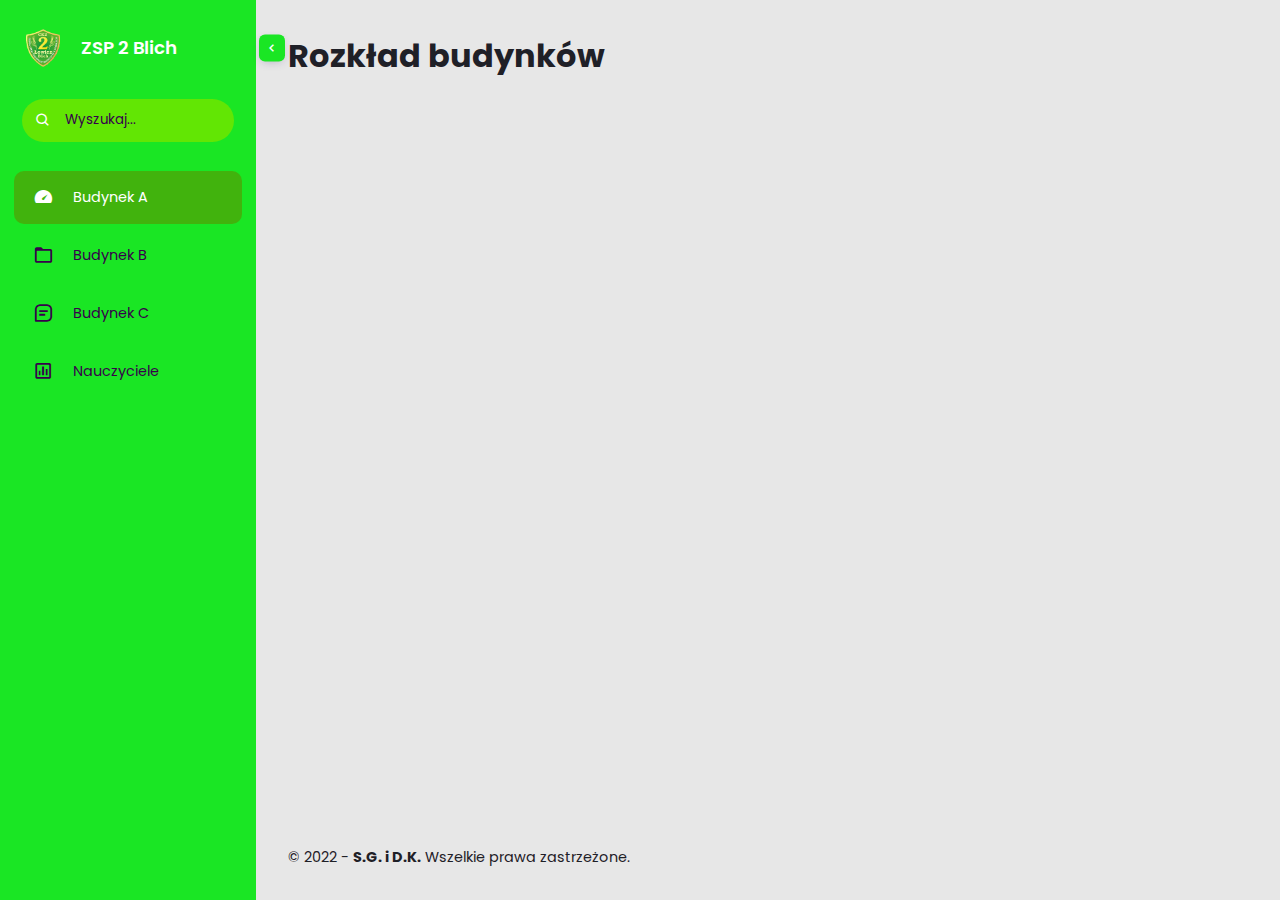
==== index.html @ dc931aff "Add files via upload" ====
<!DOCTYPE html>
<html lang="en">

<head>
  <meta charset="UTF-8">
  <meta http-equiv="X-UA-Compatible" content="IE=edge">
  <meta name="viewport" content="width=device-width, initial-scale=1.0">
  <link href='https://unpkg.com/boxicons@2.0.9/css/boxicons.min.css' rel='stylesheet'>
  <link rel="stylesheet" href="style.css">
</head>

<body>
  <nav>
    <div class="sidebar-top">
      <span class="shrink-btn">
        <i class='bx bx-chevron-left'></i>
      </span>
      <img src="logo.png" class="logo" alt="">
      <h3 class="hide">ZSP 2 Blich</h3>
    </div>

    <div class="search">
      <i class='bx bx-search'></i>
      <input type="text" class="hide" placeholder="Wyszukaj...">
    </div>

    <div class="sidebar-links">
      <ul>
        <div class="active-tab"></div>
        <li class="tooltip-element" data-tooltip="0">
          <a href="#" class="active" data-active="0">
            <div class="icon">
              <i class='bx bx-tachometer'></i>
              <i class='bx bxs-tachometer'></i>
            </div>
            <span class="link hide">Budynek A</span>
          </a>
        </li>
        <li class="tooltip-element" data-tooltip="1">
          <a href="#" data-active="1">
            <div class="icon">
              <i class='bx bx-folder'></i>
              <i class='bx bxs-folder'></i>
            </div>
            <span class="link hide">Budynek B</span>
          </a>
        </li>
        <li class="tooltip-element" data-tooltip="2">
          <a href="#" data-active="2">
            <div class="icon">
              <i class='bx bx-message-square-detail'></i>
              <i class='bx bxs-message-square-detail'></i>
            </div>
            <span class="link hide">Budynek C</span>
          </a>
        </li>
        <li class="tooltip-element" data-tooltip="3">
          <a href="#" data-active="3">
            <div class="icon">
              <i class='bx bx-bar-chart-square'></i>
              <i class='bx bxs-bar-chart-square'></i>
            </div>
            <span class="link hide">Nauczyciele</span>
          </a>
        </li>
      </ul>
    </div>

    <div class="sidebar-footer">
      <a href="#" class="account tooltip-element" data-tooltip="0">
        <i class='bx bx-user'></i>
      </a>
      
    </div>
  </nav>


  <main>
    <h1>Rozkład budynków</h1>
    <p class="text">
      
    </p>
    <p class="copyright">
      &copy; 2022 - <b>S.G. i D.K.</b> Wszelkie prawa zastrzeżone.
    </p>
  </main>

  <script src="app.js"></script>
</body>

</html>
---- style.css ----
@import url("https://fonts.googleapis.com/css2?family=Poppins:wght@200;300;400;500;600;700&display=swap");

*,
*::before,
*::after {
  padding: 0;
  margin: 0;
  box-sizing: border-box;
}

:root {
  --main-color: #1ae624;
  --main-color-dark: #41b30d;
  --main-color-light: #62e604;
  --text-color: #36004b;
}

body {
  font-family: "Poppins", sans-serif;
  overflow-x: hidden;
  background-color: #e7e7e7;
  min-height: 100vh;
  display: flex;
  position: relative;
}

a {
  text-decoration: none;
}

ul {
  list-style: none;
}

nav {
  position: sticky;
  top: 0;
  left: 0;
  height: 100vh;
  background-color: var(--main-color);
  width: 16rem;
  padding: 1.8rem 0.85rem;
  color: #fff;
  display: flex;
  flex-direction: column;
  transition: width 0.5s ease-in-out;
}

nav::before {
  content: "";
  position: absolute;
  width: 2rem;
  height: 100%;
  top: 0;
  left: 100%;
}

main {
  flex: 1;
  padding: 2rem;
  color: #1f2027;
  display: flex;
  flex-direction: column;
}

main h1 {
  margin-bottom: 1rem;
}

main .copyright {
  margin-top: auto;
  font-size: 0.9rem;
}

main .copyright span {
  color: var(--main-color);
  font-weight: 500;
  cursor: pointer;
}

.sidebar-top {
  position: relative;
  display: flex;
  align-items: center;
}

.sidebar-top .logo {
  width: 2.1rem;
  margin: 0 0.8rem;
}

.sidebar-top h3 {
  padding-left: 0.5rem;
  font-weight: 600;
  font-size: 1.15rem;
}

.shrink-btn {
  position: absolute;
  top: 50%;
  height: 27px;
  padding: 0 0.3rem;
  background-color: var(--main-color);
  border-radius: 6px;
  cursor: pointer;
  box-shadow: 0 3px 10px -3px rgba(70, 46, 118, 0.3);
  right: -2.65rem;
  transform: translateY(-50%) translateX(-8px);
  opacity: 0;
  pointer-events: none;
  transition: 0.3s;
}

.shrink-btn i {
  line-height: 27px;
  transition: 0.3s;
}

.shrink-btn:hover {
  background-color: var(--main-color-dark);
}

nav:hover .shrink-btn,
.shrink-btn.hovered {
  transform: translateY(-50%) translateX(0px);
  opacity: 1;
  pointer-events: all;
}

.search {
  min-height: 2.7rem;
  background-color: var(--main-color-light);
  margin: 2rem 0.5rem 1.7rem;
  display: grid;
  grid-template-columns: 2.7rem 1fr;
  align-items: center;
  text-align: center;
  border-radius: 50px;
  cursor: pointer;
}

.search input {
  height: 100%;
  border: none;
  background: none;
  outline: none;
  color: #fff;
  caret-color: #fff;
  font-family: inherit;
}

.search input::placeholder {
  color: var(--text-color);
}

.sidebar-links ul {
  position: relative;
}

.sidebar-links li {
  position: relative;
  padding: 2.5px 0;
}

.sidebar-links a {
  color: var(--text-color);
  font-weight: 400;
  font-size: 0.9rem;
  display: flex;
  align-items: center;
  height: 53px;
}

.icon {
  font-size: 1.3rem;
  text-align: center;
  min-width: 3.7rem;
  display: grid;
  grid-template-columns: 1fr;
  grid-template-rows: 1fr;
}

.icon i {
  grid-column: 1 / 2;
  grid-row: 1 / 2;
  transition: 0.3s;
}

.icon i:last-child {
  opacity: 0;
  color: #fff;
}

.sidebar-links a.active,
.sidebar-links a:hover {
  color: #fff;
}

.sidebar-links a .link {
  transition: opacity 0.3s 0.2s, color 0.3s;
}

.sidebar-links a.active i:first-child {
  opacity: 0;
}

.sidebar-links a.active i:last-child {
  opacity: 1;
}

.active-tab {
  width: 100%;
  height: 53px;
  background-color: var(--main-color-dark);
  border-radius: 10px;
  position: absolute;
  top: 2.5px;
  left: 0;
  transition: top 0.3s;
}

.sidebar-links h4 {
  position: relative;
  font-size: 0.8rem;
  text-transform: uppercase;
  font-weight: 600;
  padding: 0 0.8rem;
  color: var(--text-color);
  letter-spacing: 0.5px;
  height: 45px;
  line-height: 45px;
  transition: opacity 0.3s 0.2s, height 0.5s 0s;
}

.sidebar-footer {
  position: relative;
  margin-top: auto;
}

.account {
  display: flex;
  align-items: center;
  justify-content: center;
  font-size: 1.3rem;
  color: var(--text-color);
  height: 53px;
  width: 3.7rem;
  opacity: 0;
  pointer-events: none;
  transition: opacity 0.3s 0s, color 0.3s 0s;
}

.tooltip span {
  grid-column: 1 / 2;
  grid-row: 1 / 2;
  opacity: 0;
  transition: 0.3s;
}

.tooltip span.show {
  opacity: 1;
}

.tooltip-element:hover ~ .tooltip {
  opacity: 1;
  pointer-events: all;
}

.hide {
  transition: opacity 0.3s 0.2s;
}
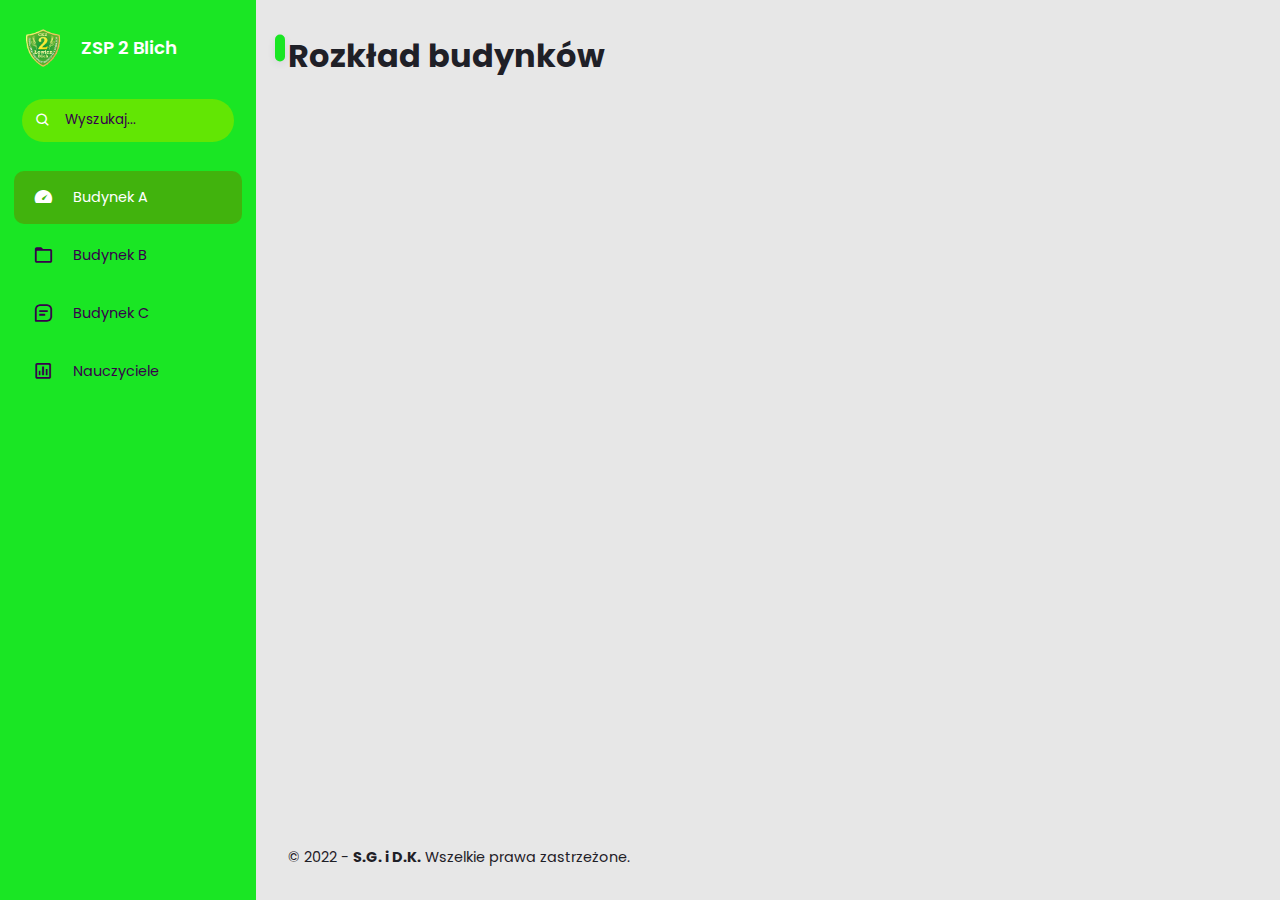
==== commit ee9e8db7: "Update index.html" ====
--- a/index.html
+++ b/index.html
@@ -13,7 +13,6 @@
   <nav>
     <div class="sidebar-top">
       <span class="shrink-btn">
-        <i class='bx bx-chevron-left'></i>
       </span>
       <img src="logo.png" class="logo" alt="">
       <h3 class="hide">ZSP 2 Blich</h3>
@@ -88,4 +87,4 @@
   <script src="app.js"></script>
 </body>
 
-</html>+</html>
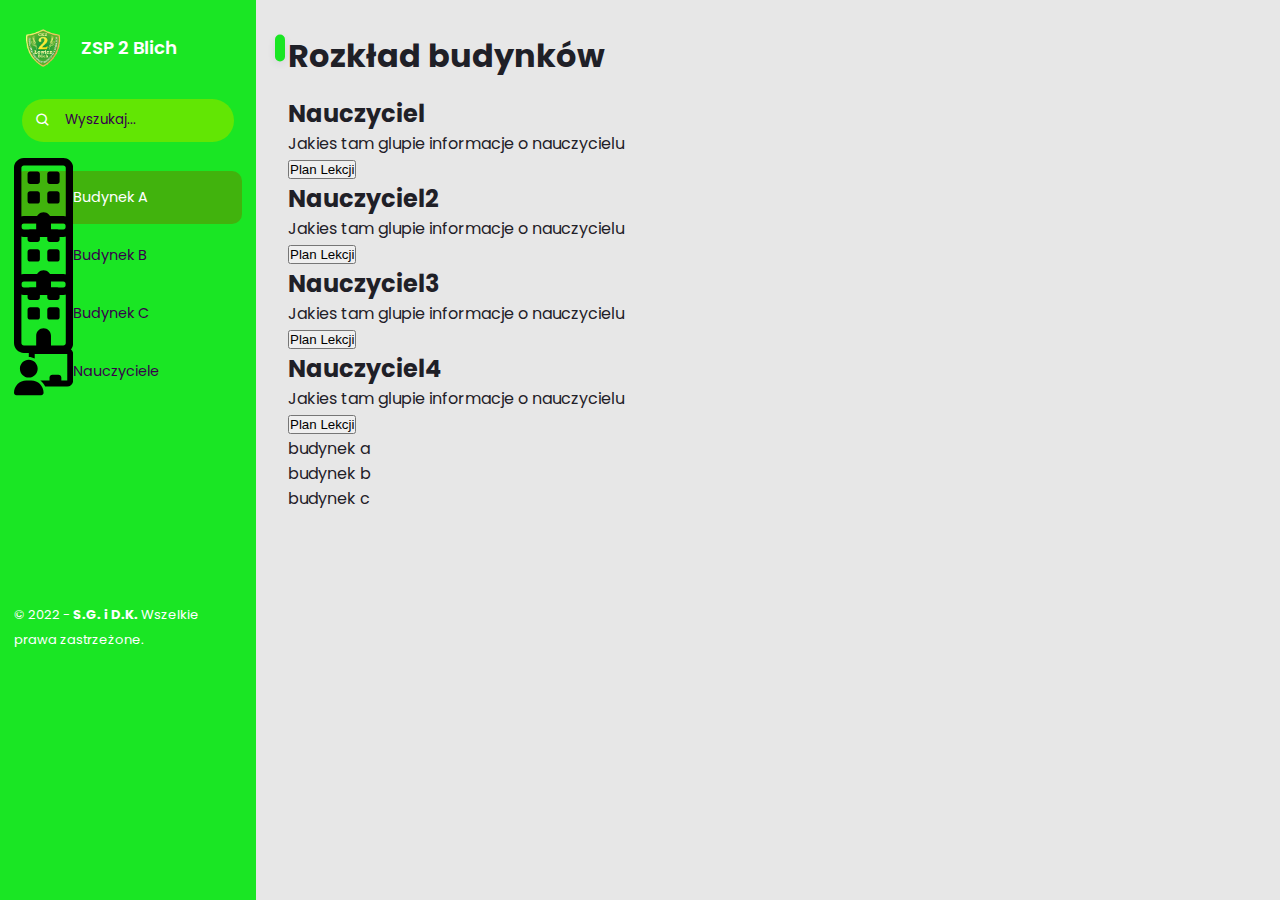
==== commit c4a10afc: "Update index.html" ====
--- a/index.html
+++ b/index.html
@@ -7,6 +7,8 @@
   <meta name="viewport" content="width=device-width, initial-scale=1.0">
   <link href='https://unpkg.com/boxicons@2.0.9/css/boxicons.min.css' rel='stylesheet'>
   <link rel="stylesheet" href="style.css">
+  <link rel="stylesheet" href="teachers.css">
+  <link rel="stylesheet" href="swiper-bundle.min.css">
 </head>
 
 <body>
@@ -26,43 +28,43 @@
     <div class="sidebar-links">
       <ul>
         <div class="active-tab"></div>
-        <li class="tooltip-element" data-tooltip="0">
+        <li class="tooltip-element" data-tooltip="0" onclick="showBuildA()">
           <a href="#" class="active" data-active="0">
             <div class="icon">
-              <i class='bx bx-tachometer'></i>
-              <i class='bx bxs-tachometer'></i>
+              <svg xmlns="http://www.w3.org/2000/svg" viewBox="0 0 384 512"><path d="M88 104C88 95.16 95.16 88 104 88H152C160.8 88 168 95.16 168 104V152C168 160.8 160.8 168 152 168H104C95.16 168 88 160.8 88 152V104zM280 88C288.8 88 296 95.16 296 104V152C296 160.8 288.8 168 280 168H232C223.2 168 216 160.8 216 152V104C216 95.16 223.2 88 232 88H280zM88 232C88 223.2 95.16 216 104 216H152C160.8 216 168 223.2 168 232V280C168 288.8 160.8 296 152 296H104C95.16 296 88 288.8 88 280V232zM280 216C288.8 216 296 223.2 296 232V280C296 288.8 288.8 296 280 296H232C223.2 296 216 288.8 216 280V232C216 223.2 223.2 216 232 216H280zM0 64C0 28.65 28.65 0 64 0H320C355.3 0 384 28.65 384 64V448C384 483.3 355.3 512 320 512H64C28.65 512 0 483.3 0 448V64zM48 64V448C48 456.8 55.16 464 64 464H144V400C144 373.5 165.5 352 192 352C218.5 352 240 373.5 240 400V464H320C328.8 464 336 456.8 336 448V64C336 55.16 328.8 48 320 48H64C55.16 48 48 55.16 48 64z"/></svg>
             </div>
-            <span class="link hide">Budynek A</span>
+            <span class="link-hide">Budynek A</span>
           </a>
         </li>
-        <li class="tooltip-element" data-tooltip="1">
+        <li class="tooltip-element" data-tooltip="1" onclick="showBuildB()">
           <a href="#" data-active="1">
             <div class="icon">
-              <i class='bx bx-folder'></i>
-              <i class='bx bxs-folder'></i>
+              <svg xmlns="http://www.w3.org/2000/svg" viewBox="0 0 384 512"><path d="M88 104C88 95.16 95.16 88 104 88H152C160.8 88 168 95.16 168 104V152C168 160.8 160.8 168 152 168H104C95.16 168 88 160.8 88 152V104zM280 88C288.8 88 296 95.16 296 104V152C296 160.8 288.8 168 280 168H232C223.2 168 216 160.8 216 152V104C216 95.16 223.2 88 232 88H280zM88 232C88 223.2 95.16 216 104 216H152C160.8 216 168 223.2 168 232V280C168 288.8 160.8 296 152 296H104C95.16 296 88 288.8 88 280V232zM280 216C288.8 216 296 223.2 296 232V280C296 288.8 288.8 296 280 296H232C223.2 296 216 288.8 216 280V232C216 223.2 223.2 216 232 216H280zM0 64C0 28.65 28.65 0 64 0H320C355.3 0 384 28.65 384 64V448C384 483.3 355.3 512 320 512H64C28.65 512 0 483.3 0 448V64zM48 64V448C48 456.8 55.16 464 64 464H144V400C144 373.5 165.5 352 192 352C218.5 352 240 373.5 240 400V464H320C328.8 464 336 456.8 336 448V64C336 55.16 328.8 48 320 48H64C55.16 48 48 55.16 48 64z"/></svg>
+
             </div>
-            <span class="link hide">Budynek B</span>
+            <span class="link-hide">Budynek B</span>
           </a>
         </li>
-        <li class="tooltip-element" data-tooltip="2">
+        <li class="tooltip-element" data-tooltip="2" onclick="showBuildC()">
           <a href="#" data-active="2">
             <div class="icon">
-              <i class='bx bx-message-square-detail'></i>
-              <i class='bx bxs-message-square-detail'></i>
+              <svg xmlns="http://www.w3.org/2000/svg" viewBox="0 0 384 512"><path d="M88 104C88 95.16 95.16 88 104 88H152C160.8 88 168 95.16 168 104V152C168 160.8 160.8 168 152 168H104C95.16 168 88 160.8 88 152V104zM280 88C288.8 88 296 95.16 296 104V152C296 160.8 288.8 168 280 168H232C223.2 168 216 160.8 216 152V104C216 95.16 223.2 88 232 88H280zM88 232C88 223.2 95.16 216 104 216H152C160.8 216 168 223.2 168 232V280C168 288.8 160.8 296 152 296H104C95.16 296 88 288.8 88 280V232zM280 216C288.8 216 296 223.2 296 232V280C296 288.8 288.8 296 280 296H232C223.2 296 216 288.8 216 280V232C216 223.2 223.2 216 232 216H280zM0 64C0 28.65 28.65 0 64 0H320C355.3 0 384 28.65 384 64V448C384 483.3 355.3 512 320 512H64C28.65 512 0 483.3 0 448V64zM48 64V448C48 456.8 55.16 464 64 464H144V400C144 373.5 165.5 352 192 352C218.5 352 240 373.5 240 400V464H320C328.8 464 336 456.8 336 448V64C336 55.16 328.8 48 320 48H64C55.16 48 48 55.16 48 64z"/></svg>
             </div>
-            <span class="link hide">Budynek C</span>
+            <span class="link-hide">Budynek C</span>
           </a>
         </li>
-        <li class="tooltip-element" data-tooltip="3">
-          <a href="#" data-active="3">
-            <div class="icon">
-              <i class='bx bx-bar-chart-square'></i>
-              <i class='bx bxs-bar-chart-square'></i>
+        <li class="tooltip-element" data-tooltip="3" onclick="showTeachers()">
+          <a href="#" data-active="3" >
+            <div class="icon" id="teacher-icon">
+              <svg xmlns="http://www.w3.org/2000/svg" viewBox="0 0 640 512"><path d="M160 64c0-35.3 28.7-64 64-64H576c35.3 0 64 28.7 64 64V352c0 35.3-28.7 64-64 64H336.8c-11.8-25.5-29.9-47.5-52.4-64H384V320c0-17.7 14.3-32 32-32h64c17.7 0 32 14.3 32 32v32h64V64L224 64v49.1C205.2 102.2 183.3 96 160 96V64zm0 256c-53 0-96-43-96-96s43-96 96-96s96 43 96 96s-43 96-96 96zm-26.7 32h53.3C260.3 352 320 411.7 320 485.3c0 14.7-11.9 26.7-26.7 26.7H26.7C11.9 512 0 500.1 0 485.3C0 411.7 59.7 352 133.3 352z"/></svg>
             </div>
-            <span class="link hide">Nauczyciele</span>
+            <span class="link-hide">Nauczyciele</span>
           </a>
         </li>
       </ul>
+      
+      <br> <br> <br> <br> <br> <br> <br> <br>
+      <font size="2">&copy; 2022 - <b>S.G. i D.K.</b> Wszelkie prawa zastrzeżone.</font>
     </div>
 
     <div class="sidebar-footer">
@@ -75,16 +77,121 @@
 
 
   <main>
+    <div id="content-1">
     <h1>Rozkład budynków</h1>
-    <p class="text">
+  </div>
+
+
+  <div id="content-teachers">
+    
+    <div class="profile-card">
+
       
-    </p>
-    <p class="copyright">
-      &copy; 2022 - <b>S.G. i D.K.</b> Wszelkie prawa zastrzeżone.
-    </p>
+  <div id="content-teachers">
+    
+    
+          <div class="card-wrapper swiper-wrapper">
+              <div class="card swiper-slide">
+                  <div class="image-content">
+                      <span class="overlay"></span>
+
+                      <div class="card-image">
+                          <!--TUTAJ JAKAS EWENTUALNA FOTA-->
+                      </div>
+                  </div>
+
+                  <div class="card-content">
+                      <h2 class="name">Nauczyciel</h2>
+                      <p class="description">Jakies tam glupie informacje o nauczycielu</p>
+
+                      <button class="button">Plan Lekcji</button>
+                  </div>
+              </div>
+              
+              </div>
+              <div class="card-wrapper swiper-wrapper">
+
+                <div class="card swiper-slide">
+                    <div class="image-content">
+                        <span class="overlay"></span>
+  
+                        <div class="card-image">
+                            <!--TUTAJ JAKAS EWENTUALNA FOTA-->
+                        </div>
+                    </div>
+  
+                    <div class="card-content">
+                        <h2 class="name">Nauczyciel2</h2>
+                        <p class="description">Jakies tam glupie informacje o nauczycielu</p>
+  
+                        <button class="button">Plan Lekcji</button>
+                    </div>
+                </div>
+                </div>
+
+
+                <div class="card-wrapper swiper-wrapper">
+
+                  <div class="card swiper-slide">
+                      <div class="image-content">
+                          <span class="overlay"></span>
+    
+                          <div class="card-image">
+                              <!--TUTAJ JAKAS EWENTUALNA FOTA-->
+                          </div>
+                      </div>
+    
+                      <div class="card-content">
+                          <h2 class="name">Nauczyciel3</h2>
+                          <p class="description">Jakies tam glupie informacje o nauczycielu</p>
+    
+                          <button class="button">Plan Lekcji</button>
+                      </div>
+                  </div>
+  
+                  </div>
+
+
+                  <div class="card-wrapper swiper-wrapper">
+
+                    <div class="card swiper-slide">
+                        <div class="image-content">
+                            <span class="overlay"></span>
+      
+                            <div class="card-image">
+                                <!--TUTAJ JAKAS EWENTUALNA FOTA-->
+                            </div>
+                        </div>
+      
+                        <div class="card-content">
+                            <h2 class="name">Nauczyciel4</h2>
+                            <p class="description">Jakies tam glupie informacje o nauczycielu</p>
+      
+                            <button class="button">Plan Lekcji</button>
+                        </div>
+                    </div>
+      
+                    </div>
+         
+  </div>
+
+      </div>
+
+
+
+    </div>
+
+  <div class="build-a" id="build-a">budynek a</div>
+  <div class="build-b" id="build-b">budynek b</div>
+  <div class="build-c" id="build-c">budynek c</div>
+
   </main>
 
   <script src="app.js"></script>
+  <script src="show-hide.js"></script>
+  <script src="script-profile.js"></script>
+    <script src="swiper-bundle.min-profile.js"></script>
+
 </body>
 
 </html>
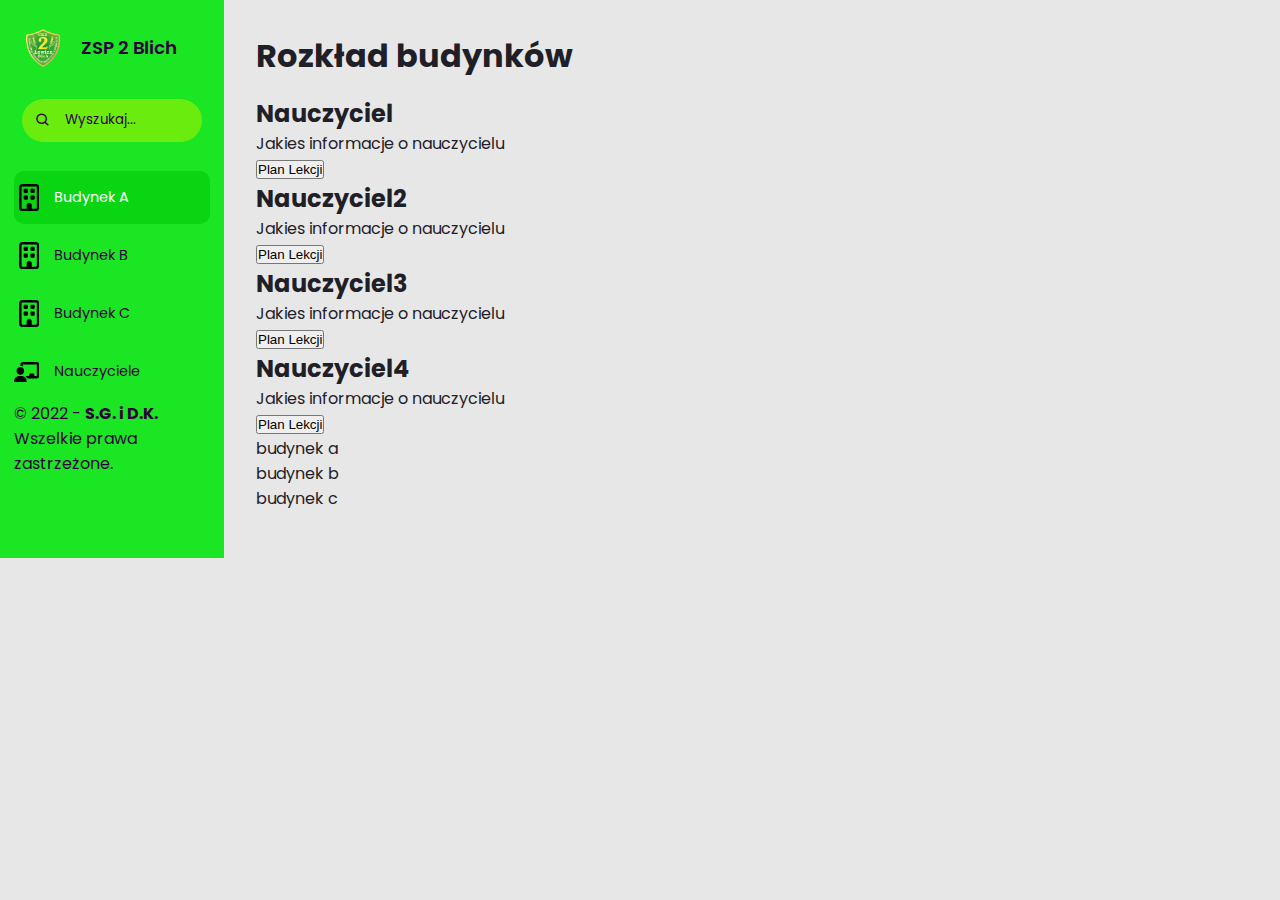
==== commit e0c13577: "Update index.html" ====
--- a/index.html
+++ b/index.html
@@ -62,9 +62,9 @@
           </a>
         </li>
       </ul>
-      
-      <br> <br> <br> <br> <br> <br> <br> <br>
-      <font size="2">&copy; 2022 - <b>S.G. i D.K.</b> Wszelkie prawa zastrzeżone.</font>
+      <p class="copyright">
+      &copy; 2022 - <b>S.G. i D.K.</b> Wszelkie prawa zastrzeżone.
+      </p>
     </div>
 
     <div class="sidebar-footer">
@@ -80,6 +80,8 @@
     <div id="content-1">
     <h1>Rozkład budynków</h1>
   </div>
+
+
 
 
   <div id="content-teachers">
@@ -102,7 +104,7 @@
 
                   <div class="card-content">
                       <h2 class="name">Nauczyciel</h2>
-                      <p class="description">Jakies tam glupie informacje o nauczycielu</p>
+                      <p class="description">Jakies informacje o nauczycielu</p>
 
                       <button class="button">Plan Lekcji</button>
                   </div>
@@ -122,7 +124,7 @@
   
                     <div class="card-content">
                         <h2 class="name">Nauczyciel2</h2>
-                        <p class="description">Jakies tam glupie informacje o nauczycielu</p>
+                        <p class="description">Jakies informacje o nauczycielu</p>
   
                         <button class="button">Plan Lekcji</button>
                     </div>
@@ -143,12 +145,14 @@
     
                       <div class="card-content">
                           <h2 class="name">Nauczyciel3</h2>
-                          <p class="description">Jakies tam glupie informacje o nauczycielu</p>
+                          <p class="description">Jakies informacje o nauczycielu</p>
     
                           <button class="button">Plan Lekcji</button>
                       </div>
                   </div>
   
+                  
+                  
                   </div>
 
 
@@ -165,26 +169,24 @@
       
                         <div class="card-content">
                             <h2 class="name">Nauczyciel4</h2>
-                            <p class="description">Jakies tam glupie informacje o nauczycielu</p>
+                            <p class="description">Jakies informacje o nauczycielu</p>
       
                             <button class="button">Plan Lekcji</button>
                         </div>
                     </div>
-      
+    
+                    
+                    
                     </div>
          
   </div>
-
       </div>
-
-
-
     </div>
 
   <div class="build-a" id="build-a">budynek a</div>
   <div class="build-b" id="build-b">budynek b</div>
   <div class="build-c" id="build-c">budynek c</div>
-
+    
   </main>
 
   <script src="app.js"></script>
--- a/style.css
+++ b/style.css
@@ -10,16 +10,16 @@
 
 :root {
   --main-color: #1ae624;
-  --main-color-dark: #41b30d;
-  --main-color-light: #62e604;
-  --text-color: #36004b;
+  --main-color-dark: #09d413fb;
+  --main-color-light: #6bec0f;
+  --text-color: #2d033d;
 }
 
 body {
   font-family: "Poppins", sans-serif;
   overflow-x: hidden;
   background-color: #e7e7e7;
-  min-height: 100vh;
+  min-height: 100%;
   display: flex;
   position: relative;
 }
@@ -36,11 +36,11 @@
   position: sticky;
   top: 0;
   left: 0;
-  height: 100vh;
+  height: 100%;
   background-color: var(--main-color);
-  width: 16rem;
+  width: 14rem;
   padding: 1.8rem 0.85rem;
-  color: #fff;
+  color: #2d033d;
   display: flex;
   flex-direction: column;
   transition: width 0.5s ease-in-out;
@@ -48,7 +48,7 @@
 
 nav::before {
   content: "";
-  position: absolute;
+  position: fixed;
   width: 2rem;
   height: 100%;
   top: 0;
@@ -93,38 +93,6 @@
   padding-left: 0.5rem;
   font-weight: 600;
   font-size: 1.15rem;
-}
-
-.shrink-btn {
-  position: absolute;
-  top: 50%;
-  height: 27px;
-  padding: 0 0.3rem;
-  background-color: var(--main-color);
-  border-radius: 6px;
-  cursor: pointer;
-  box-shadow: 0 3px 10px -3px rgba(70, 46, 118, 0.3);
-  right: -2.65rem;
-  transform: translateY(-50%) translateX(-8px);
-  opacity: 0;
-  pointer-events: none;
-  transition: 0.3s;
-}
-
-.shrink-btn i {
-  line-height: 27px;
-  transition: 0.3s;
-}
-
-.shrink-btn:hover {
-  background-color: var(--main-color-dark);
-}
-
-nav:hover .shrink-btn,
-.shrink-btn.hovered {
-  transform: translateY(-50%) translateX(0px);
-  opacity: 1;
-  pointer-events: all;
 }
 
 .search {
@@ -170,11 +138,18 @@
   align-items: center;
   height: 53px;
 }
+#teacher-icon{
+ width: 30px;
+ padding-left: 0;
+ margin-left: 0;
+ left: 0;
+}
 
 .icon {
+  padding: 5px;
   font-size: 1.3rem;
   text-align: center;
-  min-width: 3.7rem;
+  min-width: 1.9rem;
   display: grid;
   grid-template-columns: 1fr;
   grid-template-rows: 1fr;
@@ -269,3 +244,6 @@
 .hide {
   transition: opacity 0.3s 0.2s;
 }
+.link-hide{
+  padding-left: 10px;
+}
